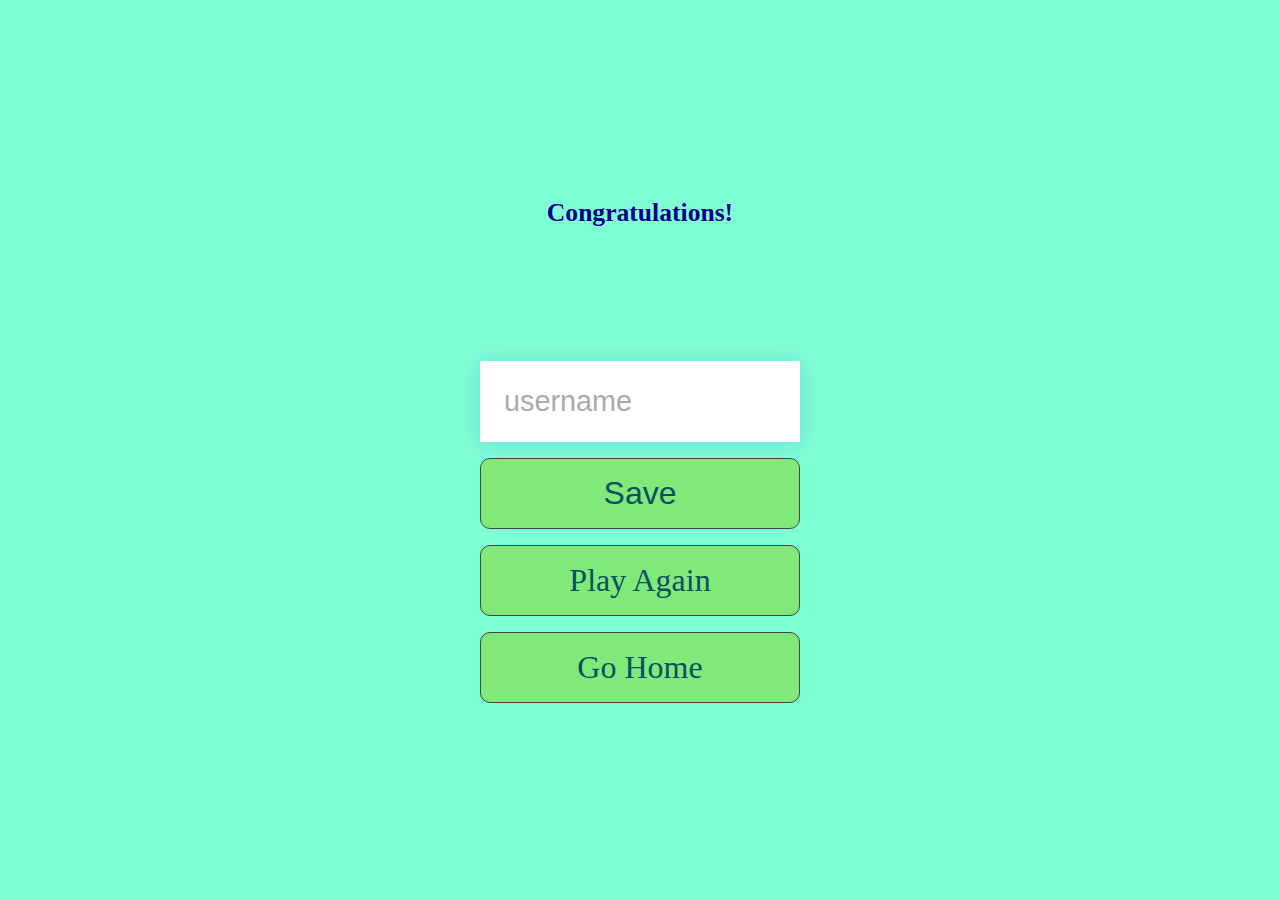
==== game-over.html @ 492804ec "got the user input working with the game logic" ====
<!DOCTYPE html>
<html lang="en">

<head>
    <meta charset="UTF-8" />
    <meta name="viewport" content="width=device-width, initial-scale=1.0" />
    <meta http-equiv="X-UA-Compatible" content="ie=edge" />
    <title>Well Done!</title>
    <link rel="stylesheet" href="css/styles.css" />
</head>

<body>
    <div class="container">
        <div id="end" class="flex-center flex-column">
            <h1>Congratulations!</h1>

            <h2 id="finalScore"></h2>
            <form>
                <input type="text" name="username" id="username" placeholder="username" />
                <button type="submit" class="btn" id="saveScoreBtn" onclick="saveHighScore(event)" disabled>
                    Save
                </button>
            </form>
            <a class="btn" href="/quiz.html">Play Again</a>
            <a class="btn" href="/index.html">Go Home</a>
        </div>
    </div>
    <script src="end.js"></script>
</body>

</html>
---- css/styles.css ----
* {
    box-sizing: border-box;
}

html {
    scroll-behavior: smooth;
}

body {
    background-color: aquamarine;
    text-rendering: optimizeSpeed;
    font-size: 80%;
    padding: 0;

    margin: 0;
}

.heading {}



header {
    background-color: #9fc7e7;

    text-align: center;

}

h1,
h2,
h3,
h4 {
    margin-bottom: 1rem;
}

h1 {
    font-size: ;
    color: darkblue;
    margin-bottom: 1rem;
}

h1>span {
    font-size: 2rem;
    font-weight: 600;
}

h2 {
    color: darkblue;
    font-size: 4rem;
    margin-bottom: 4rem;
    font-weight: 600;

}

h3 {
    font-size: 3rem;
    font-weight: 600;
}

/* all purpose css*/

.container {
    width: 100%;
    height: 100vh;
    display: flex;
    justify-content: center;
    align-items: center;
    max-width: 90rem;
    margin: 0 auto;
    padding: 2rem;
}

.container>* {
    width: 100%
}

.flex-column {
    display: flex;
    flex-direction: column;
}

.flex-center {
    justify-content: center;
    align-items: center;
}

.justify-center {
    justify-content: center;
}

.text-center {
    text-align: center;
}

.hidden {
    display: none;
}

/*-------------------------------btns---------- */
.btn {
    font-size: 2rem;
    padding: 1rem 0;
    width: 20rem;
    text-align: center;
    border: 0.1rem solid #444;
    margin-bottom: 1rem;
    text-decoration: none;
    color: #045162;
    background-color: #81e979;
    border-radius: 10px;
}

.btn:hover {
    cursor: pointer;
    box-shadow: 0 0.4rem 1.4rem 0 rgba(86, 185, 235, 0.5);
    transform: translateY(-0.1rem);
    transition: transform 150ms;
}

.btn[disabled]:hover {
    cursor: not-allowed;
    box-shadow: none;
    transform: none;
}

/* FORMS */
form {
    width: 100%;
    display: flex;
    flex-direction: column;
    align-items: center;
}

input {
    margin-bottom: 1rem;
    width: 20rem;
    padding: 1.5rem;
    font-size: 1.8rem;
    border: none;

    box-shadow: 0 0.1rem 1.4rem 0 rgba(86, 185, 235, 0.5);
}

input::placeholder {
    color: #aaa;
}

/*-----------------------quiz page css----------- */
.choice-container {
    display: flex;
    margin-bottom: 1rem;
    width: 100%;
    font-size: 2rem;
    border: 2px solid #444;
    background-color: lightblue;
}

.choice-container:hover {
    cursor: pointer;
    box-shadow: 0 0.4rem 1.4rem 0 rgba(86, 185, 235, 0.5);
    transform: translateY(-0.1rem);
    transition: transform 150ms;

}

.choice-prefix {
    padding: 1rem 2rem;
    background-color: rgb(191, 202, 36);

}

.choice-text {
    padding: 1rem;
    width: 100%;

}

.correct {
    background-color: #28a745;
}

.incorrect {
    background-color: #dc3545;
}

/* HUD */

#hud {
    display: flex;
    justify-content: space-between;
}

.hud-prefix {
    text-align: center;
    font-size: 3rem;
}

.hud-main-text {
    text-align: center;
}

#progressBar {
    width: 20rem;
    height: 4rem;
    border: 5px solid #56a5eb;
    margin-top: 1.5rem;
}

#progressBarFull {
    height: 3.5rem;
    background-color: #56a5eb;
    width: 0%;
}

/*------------spinning loader--------fro w3schools-- */
#loader {
    border: 16px solid #f3f3f3;
    border-radius: 50%;
    border-top: 16px solid blue;
    border-right: 16px solid green;
    border-bottom: 16px solid red;
    border-left: 16px solid pink;
    width: 120px;
    height: 120px;
    -webkit-animation: spin 5s linear infinite;
    animation: spin 5s linear infinite;
}

@keyframes spin {
    0% {
        transform: rotate(0deg);
    }

    100% {
        transform: rotate(360deg);
    }







    footer {
        background-color: slategrey;

        color: white;
        text-align: center;
        padding: 0;
        position: fixed;

        bottom: 0;
        width: 100%;
    }
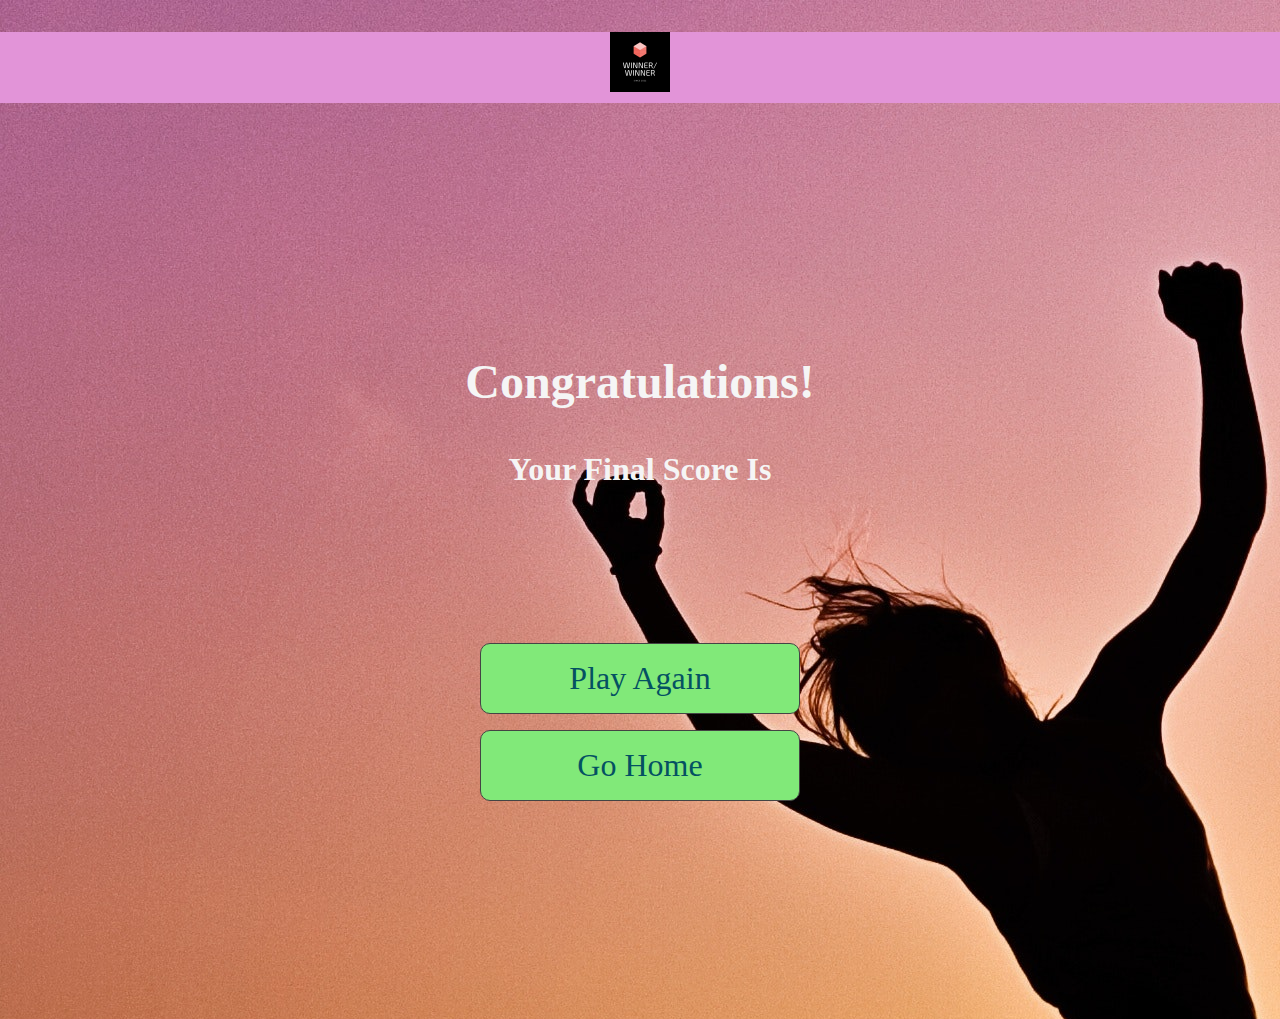
==== commit edd267ac: "added game-over page and javascript logic" ====
--- a/game-over.html
+++ b/game-over.html
@@ -10,22 +10,32 @@
 </head>
 
 <body>
-    <div class="container">
-        <div id="end" class="flex-center flex-column">
-            <h1>Congratulations!</h1>
+    <header>
+        <nav>
+            <h1 class="heading">
+                <img src="assets/images/logo1.png" alt="logo" class="logo">
 
-            <h2 id="finalScore"></h2>
-            <form>
-                <input type="text" name="username" id="username" placeholder="username" />
-                <button type="submit" class="btn" id="saveScoreBtn" onclick="saveHighScore(event)" disabled>
-                    Save
-                </button>
-            </form>
-            <a class="btn" href="/quiz.html">Play Again</a>
-            <a class="btn" href="/index.html">Go Home</a>
+        </nav>
+    </header>
+    <main>
+        <div class="container">
+            <div id="end" class="flex-center flex-column">
+                <h1>Congratulations!</h1>
+                <h2>Your Final Score Is</h2>
+
+                <h2 id="finalScore"></h2>
+                <!--        <form>
+                    <input type="text" name="username" id="username" placeholder="username" />
+                    <button type="submit" class="btn" id="saveScoreBtn" onclick="saveHighScore(event)" disabled>
+                        Save
+                    </button>
+                </form> -->
+                <a class="btn" href="/quiz.html">Play Again</a>
+                <a class="btn" href="/index.html">Go Home</a>
+            </div>
         </div>
-    </div>
-    <script src="end.js"></script>
+    </main>
+    <script src="js/game-over.js"></script>
 </body>
 
 </html>--- a/css/styles.css
+++ b/css/styles.css
@@ -8,6 +8,7 @@
 
 body {
     background-color: aquamarine;
+    background-image: url(../assets/images/pexels-jill-wellington-40815.jpg);
     text-rendering: optimizeSpeed;
     font-size: 80%;
     padding: 0;
@@ -15,12 +16,13 @@
     margin: 0;
 }
 
-.heading {}
 
 
 
 header {
-    background-color: #9fc7e7;
+    background-color: #e294d8;
+    top: 0;
+
 
     text-align: center;
 
@@ -34,8 +36,8 @@
 }
 
 h1 {
-    font-size: ;
-    color: darkblue;
+    font-size: 3rem;
+    color: whitesmoke;
     margin-bottom: 1rem;
 }
 
@@ -45,16 +47,22 @@
 }
 
 h2 {
-    color: darkblue;
-    font-size: 4rem;
+    color: whitesmoke;
+    font-size: 2rem;
     margin-bottom: 4rem;
     font-weight: 600;
 
 }
 
 h3 {
-    font-size: 3rem;
+    font-size: 2rem;
     font-weight: 600;
+}
+
+details {
+    color: #dfe9e1;
+    font-size: 1rem;
+    font-weight: bold;
 }
 
 /* all purpose css*/
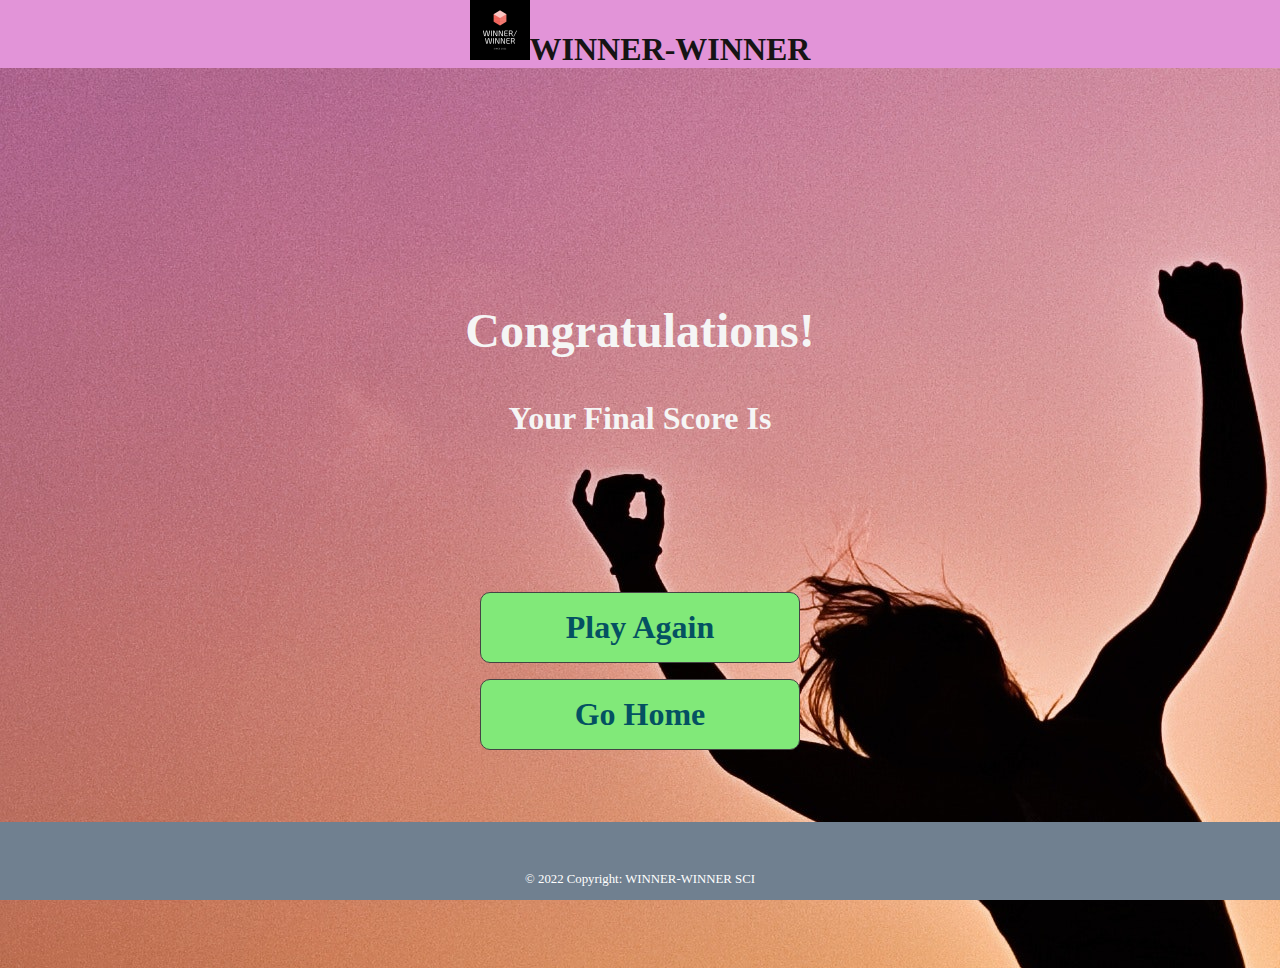
==== commit a73598ec: "fixed some styling bugs on the quiz page" ====
--- a/game-over.html
+++ b/game-over.html
@@ -5,6 +5,15 @@
     <meta charset="UTF-8" />
     <meta name="viewport" content="width=device-width, initial-scale=1.0" />
     <meta http-equiv="X-UA-Compatible" content="ie=edge" />
+    <meta name="description" content="WINNER-WINNER is an online multiple choice game created using the openTrivia API">
+    <meta name="keywords" content="Quiz, multiple choice, openTrivia, fun, brainteasers">
+    <meta name="author" content="Samuel C. Ironta">
+    <link rel="apple-touch-icon" sizes="180x180" href="assets/images/apple-touch-icon.png">
+    <link rel="icon" type="image/png" sizes="32x32" href="assets/images/favicon-32x32.png">
+    <link rel="icon" type="image/png" sizes="16x16" href="assets/images/favicon-16x16.png">
+    <link rel="manifest" href="assets/images/site.webmanifest">
+    <link rel="stylesheet" href="https://use.fontawesome.com/releases/v5.6.3/css/all.css"
+        integrity="sha384-UHRtZLI+pbxtHCWp1t77Bi1L4ZtiqrqD80Kn4Z8NTSRyMA2Fd33n5dQ8lWUE00s/" crossorigin="anonymous" />
     <title>Well Done!</title>
     <link rel="stylesheet" href="css/styles.css" />
 </head>
@@ -12,8 +21,8 @@
 <body>
     <header>
         <nav>
-            <h1 class="heading">
-                <img src="assets/images/logo1.png" alt="logo" class="logo">
+
+            <a href="index.html"><img src="assets/images/logo1.png" alt="logo" class="logo">WINNER-WINNER</a>
 
         </nav>
     </header>
@@ -35,6 +44,19 @@
             </div>
         </div>
     </main>
+    <footer>
+        <a href="https://www.facebook.com/" target="_blank" role="button"><i class="fab fa-facebook-square"></i></a>
+
+        <a href="https://twitter.com/" target="_blank" role="button"><i class="fab fa-twitter-square"></i></a>
+
+        <a href="https://www.instagram.com/" target="_blank" role="button"><i class="fab fa-instagram"></i></a>
+
+        <a href="https://www.youtube.com/" target="_blank" role="button"><i class="fab fa-youtube-square"></i></a>
+
+        <p>© 2022 Copyright: WINNER-WINNER SCI</p>
+
+
+    </footer>
     <script src="js/game-over.js"></script>
 </body>
 
--- a/css/styles.css
+++ b/css/styles.css
@@ -22,10 +22,15 @@
 header {
     background-color: #e294d8;
     top: 0;
-
-
-    text-align: center;
-
+    text-align: center;
+
+}
+
+a {
+    font-size: 2rem;
+    color: rgb(22, 20, 20);
+    text-decoration: none;
+    font-weight: bold;
 }
 
 h1,
@@ -60,7 +65,7 @@
 }
 
 details {
-    color: #dfe9e1;
+    color: #111612;
     font-size: 1rem;
     font-weight: bold;
 }
@@ -154,6 +159,11 @@
 }
 
 /*-----------------------quiz page css----------- */
+.container-quiz {
+    margin-bottom: 10rem;
+    padding-bottom: 5rem;
+}
+
 .choice-container {
     display: flex;
     margin-bottom: 1rem;
@@ -191,7 +201,7 @@
     background-color: #dc3545;
 }
 
-/* HUD */
+/* score display */
 
 #hud {
     display: flex;
@@ -220,7 +230,7 @@
     width: 0%;
 }
 
-/*------------spinning loader--------fro w3schools-- */
+/*------------spinning loader--------fro w3schools--
 #loader {
     border: 16px solid #f3f3f3;
     border-radius: 50%;
@@ -241,22 +251,40 @@
 
     100% {
         transform: rotate(360deg);
-    }
-
-
-
-
-
-
-
-    footer {
-        background-color: slategrey;
-
-        color: white;
-        text-align: center;
-        padding: 0;
-        position: fixed;
-
-        bottom: 0;
-        width: 100%;
-    }+    }  */
+
+
+
+
+
+
+/* footer styling for all pages */
+footer {
+    margin-top: auto;
+    background-color: slategrey;
+
+    color: white;
+    text-align: center;
+    padding: 0px;
+    position: fixed;
+
+    bottom: 0;
+    width: 100%;
+}
+
+.fab {
+
+    padding: 20px;
+    font-size: 20px;
+    width: ;
+    text-align: center;
+    text-decoration: none;
+
+
+
+}
+
+
+.fab:hover {
+    opacity: 0.7;
+}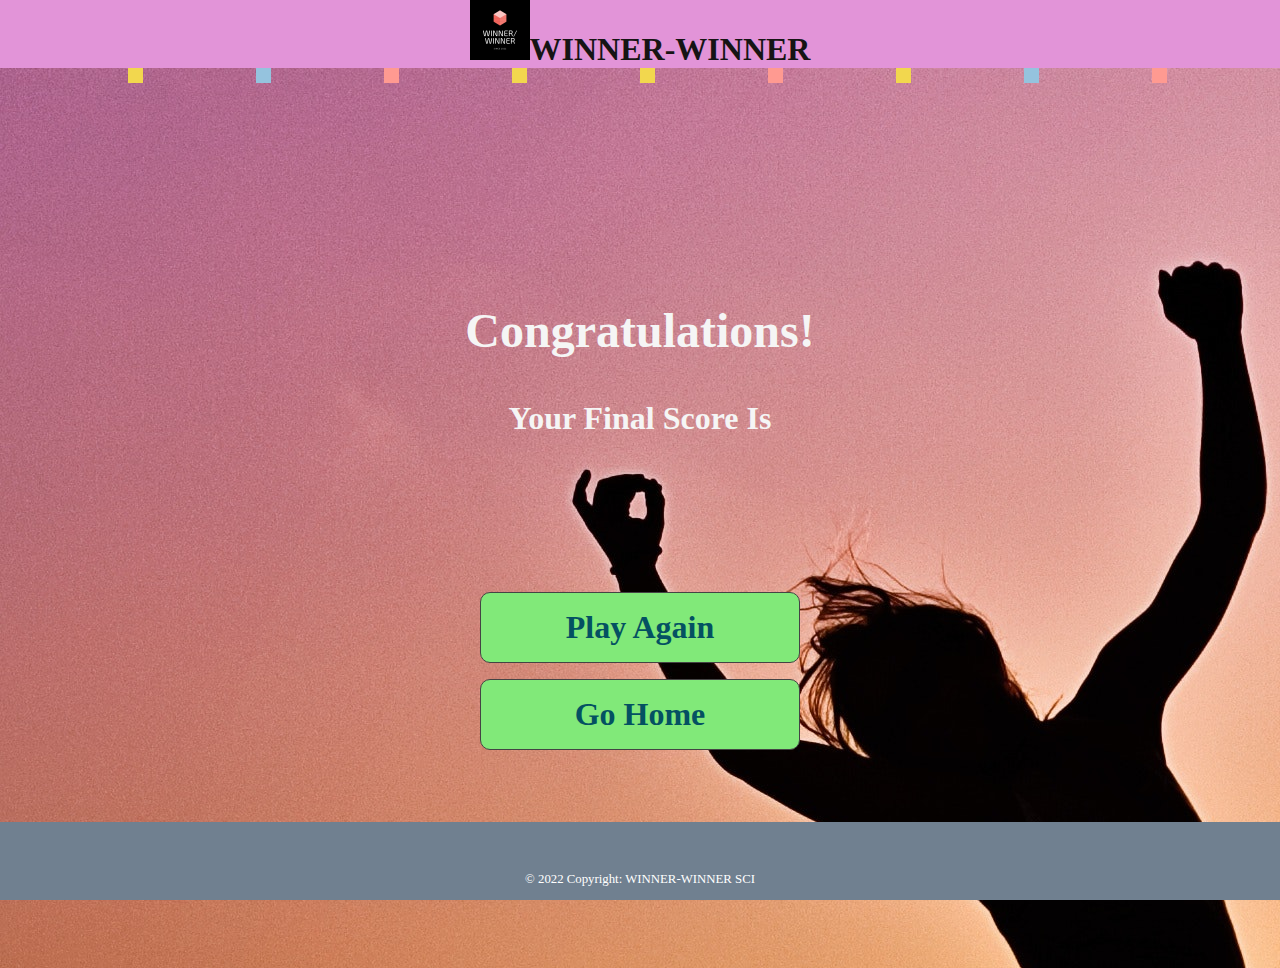
==== commit 8d37a428: "added confetti to the game over page" ====
--- a/game-over.html
+++ b/game-over.html
@@ -27,6 +27,33 @@
         </nav>
     </header>
     <main>
+        <div class="confetti-container">
+            <div class="confetti"></div>
+            <div class="confetti"></div>
+            <div class="confetti"></div>
+            <div class="confetti"></div>
+            <div class="confetti"></div>
+            <div class="confetti"></div>
+            <div class="confetti"></div>
+            <div class="confetti"></div>
+            <div class="confetti"></div>
+            <div class="confetti"></div>
+            <div class="confetti"></div>
+            <div class="confetti"></div>
+            <div class="confetti"></div>
+            <div class="confetti"></div>
+            <div class="confetti"></div>
+            <div class="confetti"></div>
+            <div class="confetti"></div>
+            <div class="confetti"></div>
+            <div class="confetti"></div>
+            <div class="confetti"></div>
+            <div class="confetti"></div>
+            <div class="confetti"></div>
+            <div class="confetti"></div>
+            <div class="confetti"></div>
+            <div class="confetti"></div>
+        </div>
         <div class="container">
             <div id="end" class="flex-center flex-column">
                 <h1>Congratulations!</h1>
--- a/css/styles.css
+++ b/css/styles.css
@@ -253,7 +253,103 @@
         transform: rotate(360deg);
     }  */
 
-
+/* -------------- confetti code snippet from Steven_Joel@webflow forum-----------------------*/
+.confetti-container {
+    width: 100%;
+    height: 100%;
+}
+
+.confetti {
+    width: 15px;
+    height: 15px;
+    background-color: #f2d74e;
+    position: absolute;
+    left: 50%;
+    animation: confetti 5s ease-in-out -2s infinite;
+    transform-origin: left top;
+}
+
+.confetti:nth-child(1) {
+    background-color: #f2d74e;
+    left: 10%;
+    animation-delay: 0;
+}
+
+.confetti:nth-child(2) {
+    background-color: #95c3de;
+    left: 20%;
+    animation-delay: -5s;
+}
+
+.confetti:nth-child(3) {
+    background-color: #ff9a91;
+    left: 30%;
+    animation-delay: -3s;
+}
+
+.confetti:nth-child(4) {
+    background-color: #f2d74e;
+    left: 40%;
+    animation-delay: -2.5s;
+}
+
+.confetti:nth-child(5) {
+    background-color: #95c3de;
+    left: 50%;
+    animation-delay: -4s;
+}
+
+.confetti:nth-child(6) {
+    background-color: #ff9a91;
+    left: 60%;
+    animation-delay: -6s;
+}
+
+.confetti:nth-child(7) {
+    background-color: #f2d74e;
+    left: 70%;
+    animation-delay: -1.5s;
+}
+
+.confetti:nth-child(8) {
+    background-color: #95c3de;
+    left: 80%;
+    animation-delay: -2s;
+}
+
+.confetti:nth-child(9) {
+    background-color: #ff9a91;
+    left: 90%;
+    animation-delay: -3.5s;
+}
+
+.confetti:nth-child(10) {
+    background-color: #f2d74e;
+    left: 100%;
+    animation-delay: -2.5s;
+}
+
+@keyframes confetti {
+    0% {
+        transform: rotateZ(15deg) rotateY(0deg) translate(0, 0);
+    }
+
+    25% {
+        transform: rotateZ(5deg) rotateY(360deg) translate(-5vw, 20vh);
+    }
+
+    50% {
+        transform: rotateZ(15deg) rotateY(720deg) translate(5vw, 60vh);
+    }
+
+    75% {
+        transform: rotateZ(5deg) rotateY(1080deg) translate(-10vw, 80vh);
+    }
+
+    100% {
+        transform: rotateZ(15deg) rotateY(1440deg) translate(10vw, 110vh);
+    }
+}
 
 
 
@@ -276,7 +372,7 @@
 
     padding: 20px;
     font-size: 20px;
-    width: ;
+
     text-align: center;
     text-decoration: none;
 
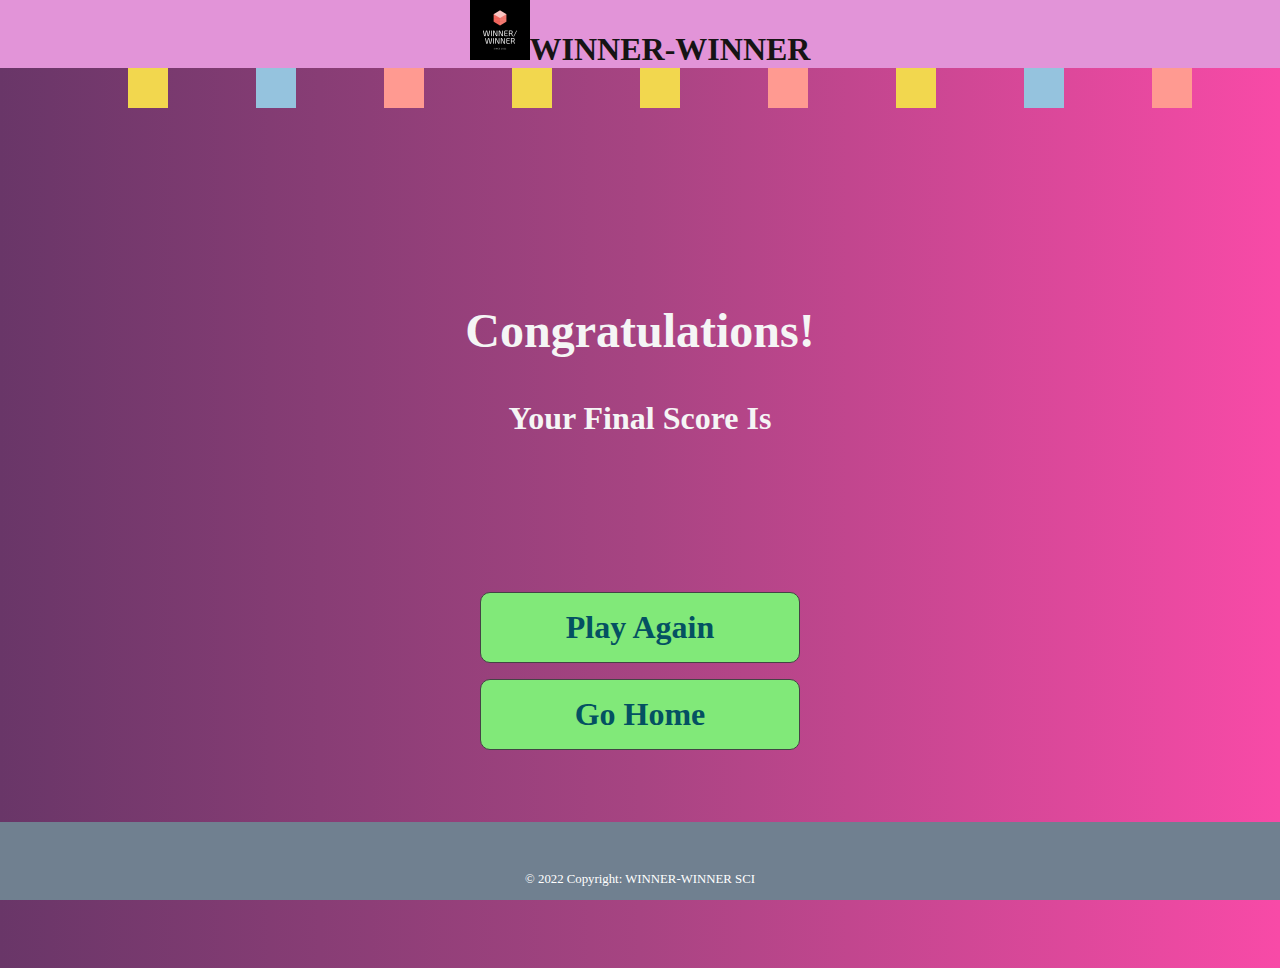
==== commit a070978b: "fixed broken link from game over page" ====
--- a/game-over.html
+++ b/game-over.html
@@ -66,8 +66,8 @@
                         Save
                     </button>
                 </form> -->
-                <a class="btn" href="/quiz.html">Play Again</a>
-                <a class="btn" href="/index.html">Go Home</a>
+                <a class="btn" href="#quiz">Play Again</a>
+                <a class="btn" href="index.html">Go Home</a>
             </div>
         </div>
     </main>
--- a/css/styles.css
+++ b/css/styles.css
@@ -7,8 +7,8 @@
 }
 
 body {
-    background-color: aquamarine;
-    background-image: url(../assets/images/pexels-jill-wellington-40815.jpg);
+
+    background-image: linear-gradient(to right, #693668, #A74482, #F84AA7);
     text-rendering: optimizeSpeed;
     font-size: 80%;
     padding: 0;
@@ -260,8 +260,8 @@
 }
 
 .confetti {
-    width: 15px;
-    height: 15px;
+    width: 40px;
+    height: 40px;
     background-color: #f2d74e;
     position: absolute;
     left: 50%;
